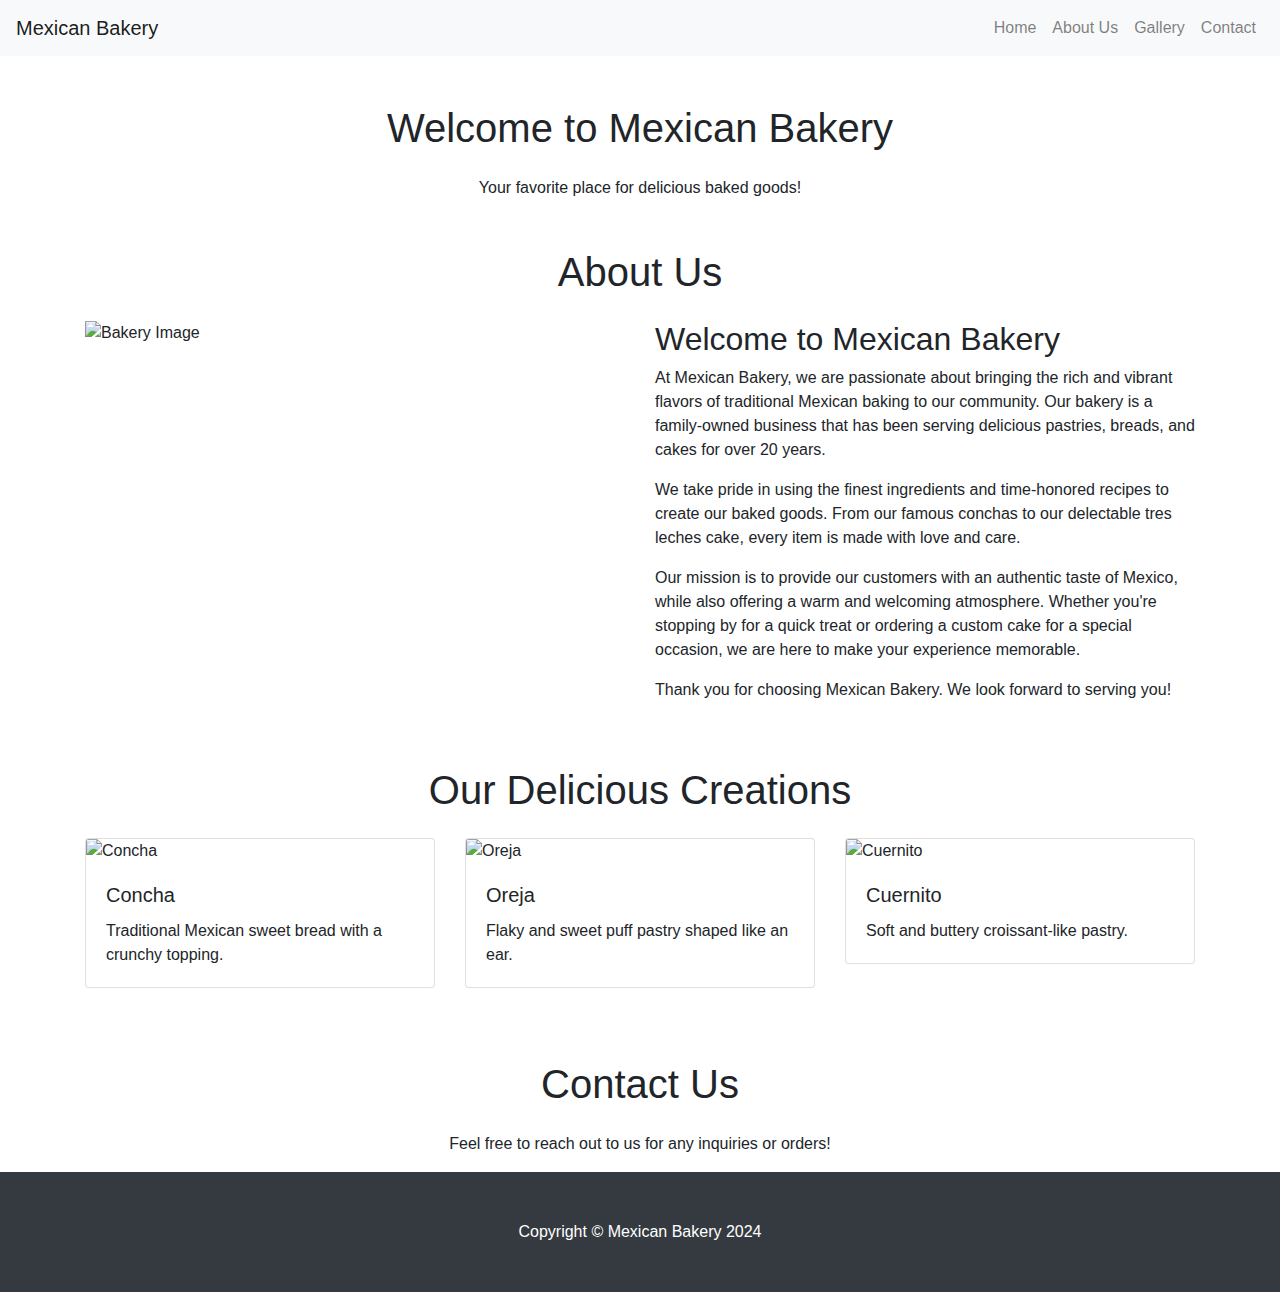
==== about.html @ d2a2d225 "Create about.html" ====
<!DOCTYPE html>
<html lang="en">
<head>
    <meta charset="UTF-8">
    <meta name="viewport" content="width=device-width, initial-scale=1.0">
    <title>Mexican Bakery</title>
    <!-- Bootstrap CSS -->
    <link href="https://stackpath.bootstrapcdn.com/bootstrap/4.5.2/css/bootstrap.min.css" rel="stylesheet">
</head>
<body>
    <!-- Navigation Bar -->
    <nav class="navbar navbar-expand-lg navbar-light bg-light">
        <a class="navbar-brand" href="#">Mexican Bakery</a>
        <button class="navbar-toggler" type="button" data-toggle="collapse" data-target="#navbarNav" aria-controls="navbarNav" aria-expanded="false" aria-label="Toggle navigation">
            <span class="navbar-toggler-icon"></span>
        </button>
        <div class="collapse navbar-collapse" id="navbarNav">
            <ul class="navbar-nav ml-auto">
                <li class="nav-item">
                    <a class="nav-link" href="#home">Home</a>
                </li>
                <li class="nav-item">
                    <a class="nav-link" href="#about">About Us</a>
                </li>
                <li class="nav-item">
                    <a class="nav-link" href="#gallery">Gallery</a>
                </li>
                <li class="nav-item">
                    <a class="nav-link" href="#contact">Contact</a>
                </li>
            </ul>
        </div>
    </nav>

    <!-- Home Section -->
    <div class="container mt-5" id="home">
        <h1 class="text-center mb-4">Welcome to Mexican Bakery</h1>
        <p class="text-center">Your favorite place for delicious baked goods!</p>
    </div>

    <!-- About Us Section -->
    <div class="container mt-5" id="about">
        <h1 class="text-center mb-4">About Us</h1>
        <div class="row">
            <div class="col-md-6">
                <img src="images/bakery.jpg" class="img-fluid" alt="Bakery Image">
            </div>
            <div class="col-md-6">
                <h2>Welcome to Mexican Bakery</h2>
                <p>At Mexican Bakery, we are passionate about bringing the rich and vibrant flavors of traditional Mexican baking to our community. Our bakery is a family-owned business that has been serving delicious pastries, breads, and cakes for over 20 years.</p>
                <p>We take pride in using the finest ingredients and time-honored recipes to create our baked goods. From our famous conchas to our delectable tres leches cake, every item is made with love and care.</p>
                <p>Our mission is to provide our customers with an authentic taste of Mexico, while also offering a warm and welcoming atmosphere. Whether you're stopping by for a quick treat or ordering a custom cake for a special occasion, we are here to make your experience memorable.</p>
                <p>Thank you for choosing Mexican Bakery. We look forward to serving you!</p>
            </div>
        </div>
    </div>

    <!-- Gallery Section -->
    <div class="container mt-5" id="gallery">
        <h1 class="text-center mb-4">Our Delicious Creations</h1>
        <div class="row">
            <div class="col-lg-4 col-md-6 mb-4">
                <div class="card">
                    <img src="images/concha.jpg" class="card-img-top" alt="Concha">
                    <div class="card-body">
                        <h5 class="card-title">Concha</h5>
                        <p class="card-text">Traditional Mexican sweet bread with a crunchy topping.</p>
                    </div>
                </div>
            </div>
            <div class="col-lg-4 col-md-6 mb-4">
                <div class="card">
                    <img src="images/oreja.jpg" class="card-img-top" alt="Oreja">
                    <div class="card-body">
                        <h5 class="card-title">Oreja</h5>
                        <p class="card-text">Flaky and sweet puff pastry shaped like an ear.</p>
                    </div>
                </div>
            </div>
            <div class="col-lg-4 col-md-6 mb-4">
                <div class="card">
                    <img src="images/cuernito.jpg" class="card-img-top" alt="Cuernito">
                    <div class="card-body">
                        <h5 class="card-title">Cuernito</h5>
                        <p class="card-text">Soft and buttery croissant-like pastry.</p>
                    </div>
                </div>
            </div>
            <!-- Add more items as needed -->
        </div>
    </div>

    <!-- Contact Section -->
    <div class="container mt-5" id="contact">
        <h1 class="text-center mb-4">Contact Us</h1>
        <p class="text-center">Feel free to reach out to us for any inquiries or orders!</p>
    </div>

    <!-- Footer -->
    <footer class="py-5 bg-dark">
        <div class="container">
            <p class="m-0 text-center text-white">Copyright &copy; Mexican Bakery 2024</p>
        </div>
    </footer>

    <!-- Bootstrap JS and dependencies -->
    <script src="https://code.jquery.com/jquery-3.5.1.slim.min.js"></script>
    <script src="https://cdn.jsdelivr.net/npm/@popperjs/core@2.5.4/dist/umd/popper.min.js"></script>
    <script src="https://stackpath.bootstrapcdn.com/bootstrap/4.5.2/js/bootstrap.min.js"></script>
</body>
</html>
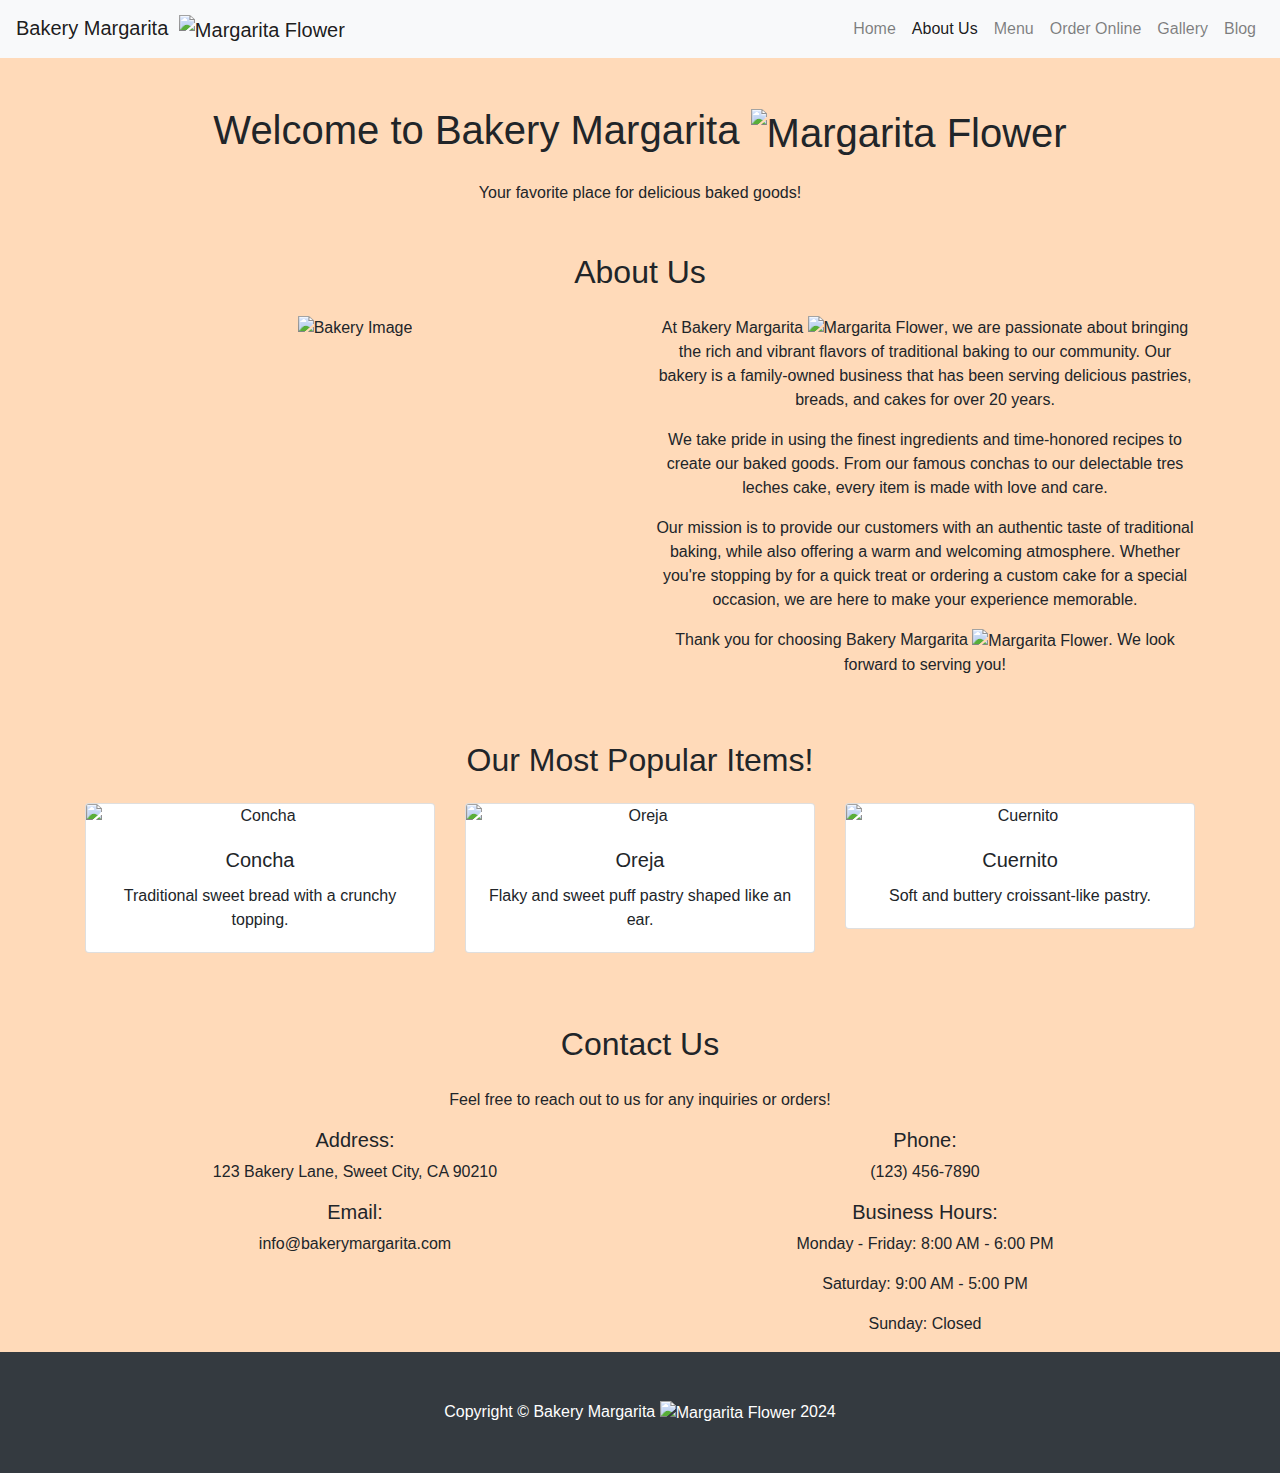
==== commit 8483a8d2: "Update about.html" ====
--- a/about.html
+++ b/about.html
@@ -3,109 +3,155 @@
 <head>
     <meta charset="UTF-8">
     <meta name="viewport" content="width=device-width, initial-scale=1.0">
-    <title>Mexican Bakery</title>
+    <title>Bakery Margarita</title>
     <!-- Bootstrap CSS -->
     <link href="https://stackpath.bootstrapcdn.com/bootstrap/4.5.2/css/bootstrap.min.css" rel="stylesheet">
+    <style>
+        body {
+            font-family: Arial, sans-serif;
+            background-color: peachpuff; /* Peach background */
+        }
+        .navbar {
+            background-color: #dc3545; /* Bootstrap's 'bg-danger' color */
+        }
+        .navbar-brand img {
+            margin-left: 5px;
+            width: 20px; /* Smaller size */
+            height: 20px; /* Smaller size */
+        }
+        .flower-icon {
+            width: 30px; /* Smaller size */
+            height: auto;
+        }
+        .col-md-6 {
+            text-align: center; 
+        }
+    </style>
 </head>
 <body>
     <!-- Navigation Bar -->
     <nav class="navbar navbar-expand-lg navbar-light bg-light">
-        <a class="navbar-brand" href="#">Mexican Bakery</a>
+        <a class="navbar-brand" href="#">Bakery Margarita <img src="Images/margarita-flower.png" alt="Margarita Flower"></a>
         <button class="navbar-toggler" type="button" data-toggle="collapse" data-target="#navbarNav" aria-controls="navbarNav" aria-expanded="false" aria-label="Toggle navigation">
             <span class="navbar-toggler-icon"></span>
         </button>
         <div class="collapse navbar-collapse" id="navbarNav">
             <ul class="navbar-nav ml-auto">
                 <li class="nav-item">
-                    <a class="nav-link" href="#home">Home</a>
+                    <a class="nav-link" href="index.html">Home</a>
+                </li>
+                <li class="nav-item active">
+                    <a class="nav-link" href="about.html">About Us</a>
                 </li>
                 <li class="nav-item">
-                    <a class="nav-link" href="#about">About Us</a>
+                    <a class="nav-link" href="menu.html">Menu</a>
                 </li>
                 <li class="nav-item">
-                    <a class="nav-link" href="#gallery">Gallery</a>
+                    <a class="nav-link" href="order.html">Order Online</a>
                 </li>
                 <li class="nav-item">
-                    <a class="nav-link" href="#contact">Contact</a>
+                    <a class="nav-link" href="gallery.html">Gallery</a>
+                </li>
+                <li class="nav-item">
+                    <a class="nav-link" href="blog.html">Blog</a>
                 </li>
             </ul>
         </div>
     </nav>
 
     <!-- Home Section -->
-    <div class="container mt-5" id="home">
-        <h1 class="text-center mb-4">Welcome to Mexican Bakery</h1>
+    <header class="container mt-5" id="home">
+        <h1 class="text-center mb-4">Welcome to Bakery Margarita <img src="Images/margarita-flower.png" alt="Margarita Flower" class="flower-icon"></h1>
         <p class="text-center">Your favorite place for delicious baked goods!</p>
-    </div>
+    </header>
 
     <!-- About Us Section -->
-    <div class="container mt-5" id="about">
-        <h1 class="text-center mb-4">About Us</h1>
+    <section class="container mt-5" id="about">
+        <h2 class="text-center mb-4">About Us</h2>
         <div class="row">
             <div class="col-md-6">
-                <img src="images/bakery.jpg" class="img-fluid" alt="Bakery Image">
+                <img src="Images/BakeryStore.jpg" class="img-fluid" alt="Bakery Image">
             </div>
             <div class="col-md-6">
-                <h2>Welcome to Mexican Bakery</h2>
-                <p>At Mexican Bakery, we are passionate about bringing the rich and vibrant flavors of traditional Mexican baking to our community. Our bakery is a family-owned business that has been serving delicious pastries, breads, and cakes for over 20 years.</p>
+                <p>At Bakery Margarita <img src="Images/margarita-flower.png" alt="Margarita Flower" class="flower-icon">, we are passionate about bringing the rich and vibrant flavors of traditional baking to our community. Our bakery is a family-owned business that has been serving delicious pastries, breads, and cakes for over 20 years.</p>
                 <p>We take pride in using the finest ingredients and time-honored recipes to create our baked goods. From our famous conchas to our delectable tres leches cake, every item is made with love and care.</p>
-                <p>Our mission is to provide our customers with an authentic taste of Mexico, while also offering a warm and welcoming atmosphere. Whether you're stopping by for a quick treat or ordering a custom cake for a special occasion, we are here to make your experience memorable.</p>
-                <p>Thank you for choosing Mexican Bakery. We look forward to serving you!</p>
+                <p>Our mission is to provide our customers with an authentic taste of traditional baking, while also offering a warm and welcoming atmosphere. Whether you're stopping by for a quick treat or ordering a custom cake for a special occasion, we are here to make your experience memorable.</p>
+                <p>Thank you for choosing Bakery Margarita <img src="Images/margarita-flower.png" alt="Margarita Flower" class="flower-icon">. We look forward to serving you!</p>
             </div>
         </div>
-    </div>
+    </section>
 
-    <!-- Gallery Section -->
-    <div class="container mt-5" id="gallery">
-        <h1 class="text-center mb-4">Our Delicious Creations</h1>
+    <!-- Items Section -->
+    <section class="container mt-5" id="about-us">
+        <h2 class="text-center mb-4">Our Most Popular Items!</h2>
         <div class="row">
-            <div class="col-lg-4 col-md-6 mb-4">
+            <article class="col-lg-4 col-md-6 mb-4">
                 <div class="card">
-                    <img src="images/concha.jpg" class="card-img-top" alt="Concha">
+                    <img src="Images/concha.jpg" class="card-img-top" alt="Concha">
                     <div class="card-body">
                         <h5 class="card-title">Concha</h5>
-                        <p class="card-text">Traditional Mexican sweet bread with a crunchy topping.</p>
+                        <p class="card-text">Traditional sweet bread with a crunchy topping.</p>
                     </div>
                 </div>
-            </div>
-            <div class="col-lg-4 col-md-6 mb-4">
+            </article>
+            <article class="col-lg-4 col-md-6 mb-4">
                 <div class="card">
-                    <img src="images/oreja.jpg" class="card-img-top" alt="Oreja">
+                    <img src="Images/oreja.jpg" class="card-img-top" alt="Oreja">
                     <div class="card-body">
                         <h5 class="card-title">Oreja</h5>
                         <p class="card-text">Flaky and sweet puff pastry shaped like an ear.</p>
                     </div>
                 </div>
-            </div>
-            <div class="col-lg-4 col-md-6 mb-4">
+            </article>
+            <article class="col-lg-4 col-md-6 mb-4">
                 <div class="card">
-                    <img src="images/cuernito.jpg" class="card-img-top" alt="Cuernito">
+                    <img src="Images/cuernito.jpg" class="card-img-top" alt="Cuernito">
                     <div class="card-body">
                         <h5 class="card-title">Cuernito</h5>
                         <p class="card-text">Soft and buttery croissant-like pastry.</p>
                     </div>
                 </div>
-            </div>
-            <!-- Add more items as needed -->
+            </article>
         </div>
-    </div>
+    </section>
 
     <!-- Contact Section -->
-    <div class="container mt-5" id="contact">
-        <h1 class="text-center mb-4">Contact Us</h1>
+    <section class="container mt-5" id="contact">
+        <h2 class="text-center mb-4">Contact Us</h2>
         <p class="text-center">Feel free to reach out to us for any inquiries or orders!</p>
-    </div>
+        <div class="row">
+            <div class="col-md-6">
+                <h5>Address:</h5>
+                <p>123 Bakery Lane, Sweet City, CA 90210</p>
+            </div>
+            <div class="col-md-6">
+                <h5>Phone:</h5>
+                <p>(123) 456-7890</p>
+            </div>
+            <div class="col-md-6">
+                <h5>Email:</h5>
+                <p>info@bakerymargarita.com</p>
+            </div>
+            <div class="col-md-6">
+                <h5>Business Hours:</h5>
+                <p>Monday - Friday: 8:00 AM - 6:00 PM</p>
+                <p>Saturday: 9:00 AM - 5:00 PM</p>
+                <p>Sunday: Closed</p>
+            </div>
+        </div>
+    </section>
 
     <!-- Footer -->
     <footer class="py-5 bg-dark">
         <div class="container">
-            <p class="m-0 text-center text-white">Copyright &copy; Mexican Bakery 2024</p>
+            <p class="m-0 text-center text-white">Copyright &copy; Bakery Margarita <img src="Images/margarita-flower.png" alt="Margarita Flower" class="flower-icon"> 2024</p>
         </div>
     </footer>
 
     <!-- Bootstrap JS and dependencies -->
-    <script src="https://code.jquery.com/jquery-3.5.1.slim.min.js"></script>
-    <script src="https://cdn.jsdelivr.net/npm/@popperjs/core@2.5.4/dist/umd/popper.min.js"></script>
-    <script src="https://stackpath.bootstrapcdn.com/bootstrap/4.5.2/js/bootstrap.min.js"></script>
+   <script src="https://code.jquery.com/jquery-3.3.1.slim.min.js" integrity="sha384-q8i/X+965DzO0rT7abK41JStQIAqVgRVzpbzo5smXKp4YfRvH+8abtTE1Pi6jizo" crossorigin="anonymous"></script>
+   <script src="https://cdnjs.cloudflare.com/ajax/libs/popper.js/1.14.7/umd/popper.min.js" integrity="sha384-gAxmZCEsxM8N6QUk1/S51j62b0E17bIVzov/9Dclu8EIxk/BWhhvn7jWr1pW7sIY" crossorigin="anonymous"></script>
+   <script src="https://stackpath.bootstrapcdn.com/bootstrap/4.3.1/js/bootstrap.min.js" integrity="sha384-JjSmVgyd0p3pXB1rRibZUAYoIIy6OrQ6VrjIEaFf/nJGzIxFDsf4x0xIM+B07jRM" crossorigin="anonymous"></script>
 </body>
 </html>
+
